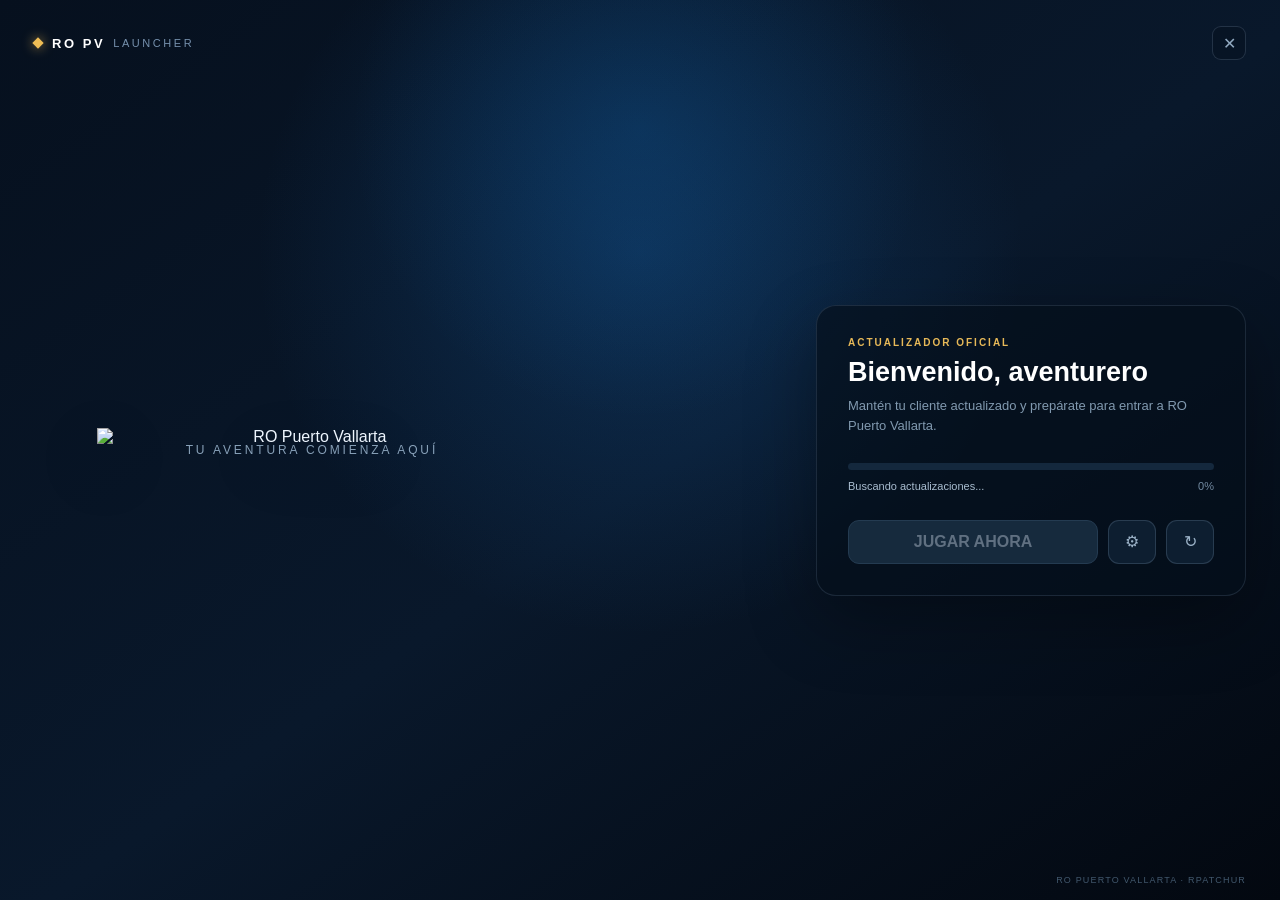
==== patch/rpatchur/index.html @ 44739172 "Load RO PV logo from GitHub raw assets" ====
<!doctype html>
<html lang="es">
<head>
  <meta charset="utf-8">
  <meta http-equiv="X-UA-Compatible" content="IE=edge">
  <meta name="viewport" content="width=device-width, initial-scale=1">
  <title>RO Puerto Vallarta</title>
  <style>
    * { box-sizing: border-box; }
    html, body { width: 100%; height: 100%; margin: 0; }
    body {
      overflow: hidden;
      color: #eef6ff;
      font-family: "Segoe UI", Arial, sans-serif;
      background:
        radial-gradient(circle at 50% 28%, rgba(22, 91, 160, .34), transparent 42%),
        linear-gradient(145deg, #06101e 0%, #09182b 52%, #030810 100%);
    }
    button { font: inherit; }
    .shell { position: relative; height: 100%; min-height: 580px; padding: 26px 34px 28px; }
    .glow {
      position: absolute; top: -170px; left: 50%; width: 600px; height: 600px;
      margin-left: -300px; border-radius: 50%;
      background: radial-gradient(circle, rgba(18, 127, 220, .17), transparent 68%);
      pointer-events: none;
    }
    .topbar { position: relative; display: flex; align-items: center; justify-content: space-between; z-index: 2; }
    .brand { display: flex; align-items: center; letter-spacing: .16em; text-transform: uppercase; }
    .brand-mark { width: 8px; height: 8px; margin-right: 10px; background: #efbd55; transform: rotate(45deg); box-shadow: 0 0 12px rgba(239,189,85,.75); }
    .brand strong { color: #fff; font-size: 13px; font-weight: 600; }
    .brand span { color: #7691ad; margin-left: 8px; font-size: 11px; }
    .icon-button {
      width: 34px; height: 34px; border: 1px solid rgba(164,190,218,.18); border-radius: 9px;
      color: #91a9c0; background: rgba(7,18,32,.48); cursor: pointer; transition: .2s;
    }
    .icon-button:hover { color: #fff; border-color: rgba(239,189,85,.55); background: rgba(18,40,66,.8); }
    .hero { position: relative; z-index: 1; display: flex; height: calc(100% - 66px); align-items: center; }
    .identity { width: 48%; text-align: center; padding: 0 26px 15px 0; }
    .logo { display: block; width: 100%; max-width: 430px; max-height: 355px; margin: 0 auto; object-fit: contain; filter: drop-shadow(0 22px 30px rgba(0,0,0,.42)); }
    .tagline { margin: -3px 0 0; color: #89a2ba; font-size: 12px; letter-spacing: .24em; text-transform: uppercase; }
    .panel {
      width: 52%; max-width: 430px; margin-left: auto; padding: 31px;
      border: 1px solid rgba(142,174,206,.16); border-radius: 20px;
      background: rgba(5,15,27,.68); box-shadow: 0 26px 70px rgba(0,0,0,.32);
    }
    .eyebrow { color: #e7b958; font-size: 10px; font-weight: 700; letter-spacing: .2em; text-transform: uppercase; }
    h1 { margin: 9px 0 8px; color: #fff; font-size: 27px; font-weight: 600; }
    .copy { min-height: 42px; margin: 0 0 25px; color: #8199af; font-size: 13px; line-height: 1.6; }
    .progress-track { height: 7px; overflow: hidden; border-radius: 7px; background: #14283d; }
    .progress-bar { width: 0; height: 100%; border-radius: 7px; background: linear-gradient(90deg, #156fbd, #3cb8ff); box-shadow: 0 0 16px rgba(42,159,229,.45); transition: width .25s ease; }
    .status-row { display: flex; justify-content: space-between; margin: 10px 0 28px; color: #738ba2; font-size: 11px; }
    .status-row strong { color: #a9bdd0; font-weight: 500; }
    .actions { display: flex; gap: 10px; }
    .button { height: 44px; border-radius: 11px; cursor: pointer; transition: .2s; }
    .play {
      flex: 1; border: 1px solid #e7b958; color: #06101d; font-weight: 700;
      background: linear-gradient(135deg, #f3cf76, #d89a35); box-shadow: 0 8px 22px rgba(207,146,44,.2);
    }
    .play:hover { filter: brightness(1.08); transform: translateY(-1px); }
    .play:disabled { color: #607081; border-color: #243b51; background: #162a3d; box-shadow: none; cursor: default; transform: none; }
    .secondary { width: 48px; border: 1px solid rgba(151,181,211,.2); color: #9cb3c8; background: rgba(18,38,58,.7); }
    .secondary:hover { color: #fff; border-color: rgba(239,189,85,.55); }
    .footer { position: absolute; right: 34px; bottom: 15px; color: #42586d; font-size: 9px; letter-spacing: .13em; text-transform: uppercase; }
    @media (max-width: 720px) {
      .shell { padding: 18px; }
      .hero { display: block; padding-top: 16px; overflow: auto; }
      .identity, .panel { width: 100%; max-width: 440px; margin: 0 auto; }
      .identity { padding: 0; }
      .logo { max-height: 245px; }
      .panel { padding: 23px; }
      .footer { display: none; }
    }
  </style>
</head>
<body>
  <div class="shell">
    <div class="glow"></div>
    <header class="topbar">
      <div class="brand"><i class="brand-mark"></i><strong>RO PV</strong><span>Launcher</span></div>
      <button class="icon-button" type="button" title="Cerrar" onclick="external.invoke('exit')">&#10005;</button>
    </header>

    <main class="hero">
      <section class="identity">
        <img class="logo" src="https://raw.githubusercontent.com/BlyxtMX/patchdata/main/patch/rpatchur/images/ro-pv-logo.png" alt="RO Puerto Vallarta">
        <p class="tagline">Tu aventura comienza aquí</p>
      </section>

      <section class="panel">
        <div class="eyebrow">Actualizador oficial</div>
        <h1>Bienvenido, aventurero</h1>
        <p class="copy">Mantén tu cliente actualizado y prepárate para entrar a RO Puerto Vallarta.</p>
        <div class="progress-track"><div id="progress-bar" class="progress-bar"></div></div>
        <div class="status-row"><strong id="status-text">Buscando actualizaciones...</strong><span id="status-percent">0%</span></div>
        <div class="actions">
          <button id="button-play" class="button play" type="button" onclick="external.invoke('play')" disabled>JUGAR AHORA</button>
          <button class="button secondary" type="button" title="Configuración" onclick="external.invoke('setup')">&#9881;</button>
          <button class="button secondary" type="button" title="Reintentar" onclick="external.invoke('start_update')">&#8635;</button>
        </div>
      </section>
    </main>
    <div class="footer">RO Puerto Vallarta &middot; RPatchur</div>
  </div>

  <script>
    function setProgress(percent, text, state) {
      var value = Math.max(0, Math.min(100, isFinite(percent) ? percent : 0));
      var bar = document.getElementById('progress-bar');
      bar.style.width = value + '%';
      bar.style.background = state === 'error' ? '#d95d5d' : state === 'ready' ? 'linear-gradient(90deg,#28a66a,#69d49d)' : 'linear-gradient(90deg,#156fbd,#3cb8ff)';
      document.getElementById('status-text').innerText = text;
      document.getElementById('status-percent').innerText = Math.round(value) + '%';
    }
    function patchingStatusReady() {
      setProgress(100, 'Tu cliente está actualizado', 'ready');
      document.getElementById('button-play').disabled = false;
    }
    function patchingStatusError(errorMsg) {
      setProgress(100, 'Error: ' + errorMsg, 'error');
    }
    function patchingStatusDownloading(nbDownloaded, nbTotal, bytesPerSec) {
      var percent = nbTotal > 0 ? (100 * nbDownloaded / nbTotal) : 0;
      var speed = bytesPerSec > 0 ? ' · ' + humanFileSize(bytesPerSec) + '/s' : '';
      setProgress(percent, 'Descargando ' + nbDownloaded + ' de ' + nbTotal + speed);
    }
    function patchingStatusInstalling(nbInstalled, nbTotal) {
      var percent = nbTotal > 0 ? (100 * nbInstalled / nbTotal) : 0;
      setProgress(percent, 'Instalando ' + nbInstalled + ' de ' + nbTotal);
    }
    function patchingStatusPatchApplied(fileName) {
      setProgress(100, 'Parche aplicado: ' + fileName, 'ready');
    }
    function notificationInProgress() {
      document.getElementById('status-text').innerText = 'La actualización ya está en curso';
    }
    function humanFileSize(size) {
      var units = ['B','KiB','MiB','GiB'];
      var i = size > 0 ? Math.floor(Math.log(size) / Math.log(1024)) : 0;
      return (size / Math.pow(1024, i)).toFixed(1) + ' ' + units[Math.min(i, units.length - 1)];
    }
    document.addEventListener('DOMContentLoaded', function () { external.invoke('start_update'); });
  </script>
</body>
</html>
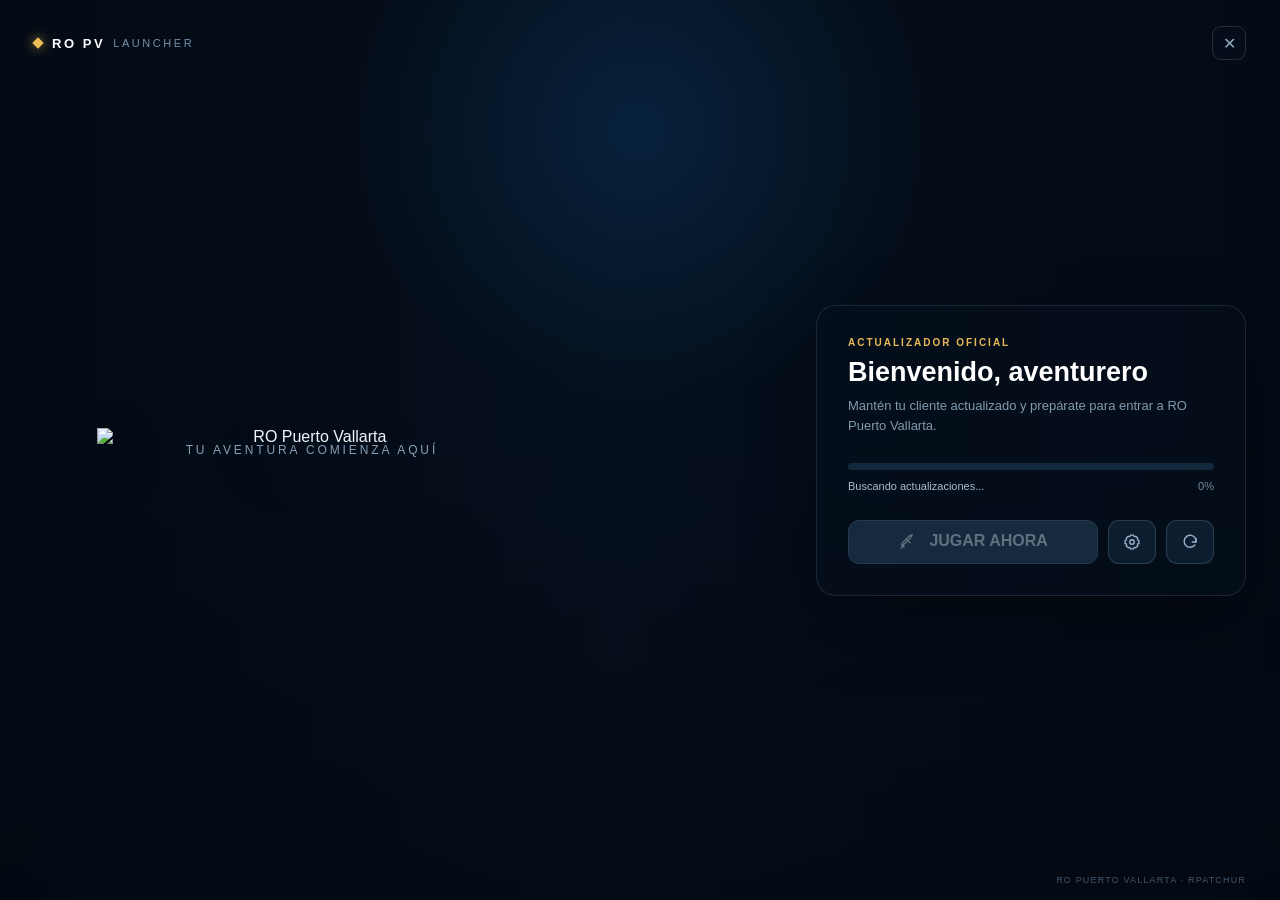
==== commit 2f7799b7: "Add fantasy background and minimal game icons" ====
--- a/patch/rpatchur/index.html
+++ b/patch/rpatchur/index.html
@@ -13,10 +13,13 @@
       color: #eef6ff;
       font-family: "Segoe UI", Arial, sans-serif;
       background:
-        radial-gradient(circle at 50% 28%, rgba(22, 91, 160, .34), transparent 42%),
-        linear-gradient(145deg, #06101e 0%, #09182b 52%, #030810 100%);
+        linear-gradient(90deg, rgba(2,8,16,.70), rgba(4,13,25,.42) 48%, rgba(2,8,16,.66)),
+        linear-gradient(0deg, rgba(1,7,14,.60), transparent 52%),
+        url("https://raw.githubusercontent.com/BlyxtMX/patchdata/main/patch/rpatchur/images/fantasy-bg.jpg") center center / cover no-repeat,
+        #06101e;
     }
     button { font: inherit; }
+    button svg { width: 18px; height: 18px; vertical-align: middle; fill: none; stroke: currentColor; stroke-width: 1.8; stroke-linecap: round; stroke-linejoin: round; }
     .shell { position: relative; height: 100%; min-height: 580px; padding: 26px 34px 28px; }
     .glow {
       position: absolute; top: -170px; left: 50%; width: 600px; height: 600px;
@@ -93,9 +96,16 @@
         <div class="progress-track"><div id="progress-bar" class="progress-bar"></div></div>
         <div class="status-row"><strong id="status-text">Buscando actualizaciones...</strong><span id="status-percent">0%</span></div>
         <div class="actions">
-          <button id="button-play" class="button play" type="button" onclick="external.invoke('play')" disabled>JUGAR AHORA</button>
-          <button class="button secondary" type="button" title="Configuración" onclick="external.invoke('setup')">&#9881;</button>
-          <button class="button secondary" type="button" title="Reintentar" onclick="external.invoke('start_update')">&#8635;</button>
+          <button id="button-play" class="button play" type="button" onclick="external.invoke('play')" disabled>
+            <svg viewBox="0 0 24 24" aria-hidden="true"><path d="M14.5 4.5 19 2l-2.5 4.5L8 15l-3 1 1-3 8.5-8.5Z"/><path d="m11 8 5 5M5 16l3 3M4 20l4-4"/></svg>
+            &nbsp; JUGAR AHORA
+          </button>
+          <button class="button secondary" type="button" title="Configuración" onclick="external.invoke('setup')">
+            <svg viewBox="0 0 24 24" aria-hidden="true"><circle cx="12" cy="12" r="3"/><path d="M19.4 15a1.7 1.7 0 0 0 .3 1.9l.1.1-2.8 2.8-.1-.1a1.7 1.7 0 0 0-1.9-.3 1.7 1.7 0 0 0-1 1.6v.2h-4V21a1.7 1.7 0 0 0-1-1.6 1.7 1.7 0 0 0-1.9.3l-.1.1L4.2 17l.1-.1a1.7 1.7 0 0 0 .3-1.9A1.7 1.7 0 0 0 3 14H2.8v-4H3a1.7 1.7 0 0 0 1.6-1 1.7 1.7 0 0 0-.3-1.9L4.2 7 7 4.2l.1.1A1.7 1.7 0 0 0 9 4.6a1.7 1.7 0 0 0 1-1.6v-.2h4V3a1.7 1.7 0 0 0 1 1.6 1.7 1.7 0 0 0 1.9-.3l.1-.1L19.8 7l-.1.1a1.7 1.7 0 0 0-.3 1.9 1.7 1.7 0 0 0 1.6 1h.2v4H21a1.7 1.7 0 0 0-1.6 1Z"/></svg>
+          </button>
+          <button class="button secondary" type="button" title="Reintentar" onclick="external.invoke('start_update')">
+            <svg viewBox="0 0 24 24" aria-hidden="true"><path d="M20 7v5h-5"/><path d="M18.5 16a8 8 0 1 1 .8-8.7L20 12"/></svg>
+          </button>
         </div>
       </section>
     </main>
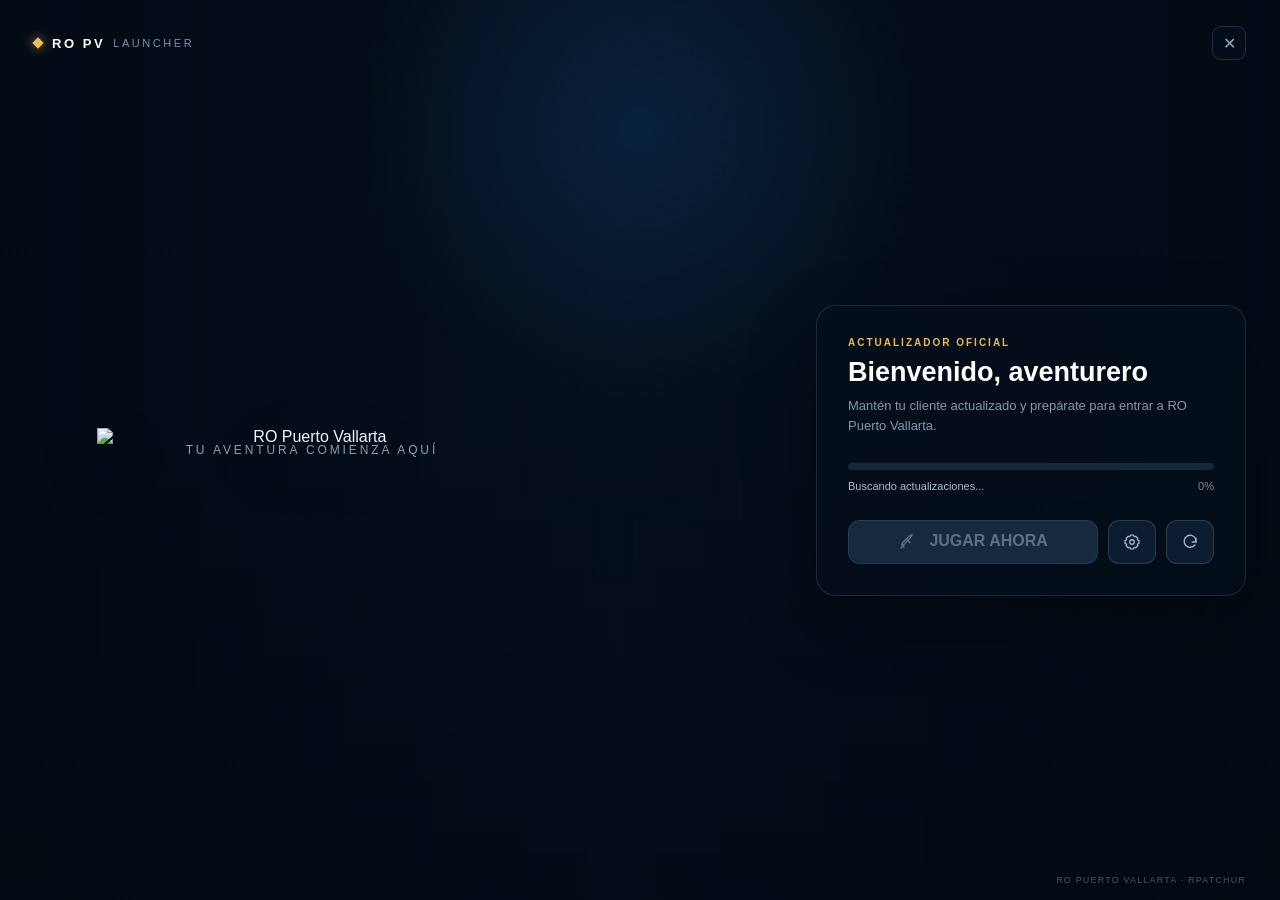
==== commit d6ea0957: "Animate RPatchur action buttons" ====
--- a/patch/rpatchur/index.html
+++ b/patch/rpatchur/index.html
@@ -54,15 +54,34 @@
     .status-row { display: flex; justify-content: space-between; margin: 10px 0 28px; color: #738ba2; font-size: 11px; }
     .status-row strong { color: #a9bdd0; font-weight: 500; }
     .actions { display: flex; gap: 10px; }
-    .button { height: 44px; border-radius: 11px; cursor: pointer; transition: .2s; }
+    .button { position: relative; height: 44px; overflow: hidden; border-radius: 11px; cursor: pointer; transition: transform .18s ease, filter .18s ease, border-color .18s ease, box-shadow .18s ease; }
+    .button svg { transition: transform .35s ease, filter .25s ease; }
+    .button:active { transform: translateY(1px) scale(.97); }
     .play {
       flex: 1; border: 1px solid #e7b958; color: #06101d; font-weight: 700;
       background: linear-gradient(135deg, #f3cf76, #d89a35); box-shadow: 0 8px 22px rgba(207,146,44,.2);
     }
-    .play:hover { filter: brightness(1.08); transform: translateY(-1px); }
+    .play:before {
+      content: ""; position: absolute; top: -70%; left: -35%; width: 25%; height: 240%;
+      background: rgba(255,255,255,.52); transform: rotate(22deg); opacity: 0;
+    }
+    .play:hover { filter: brightness(1.09); transform: translateY(-2px); box-shadow: 0 12px 28px rgba(225,168,64,.38); }
+    .play:hover:before { opacity: 1; animation: button-shine .7s ease forwards; }
+    .play:hover svg { transform: rotate(-8deg) scale(1.14); filter: drop-shadow(0 0 4px rgba(255,255,255,.65)); }
+    .play:not(:disabled) { animation: play-breathe 2.8s ease-in-out infinite; }
     .play:disabled { color: #607081; border-color: #243b51; background: #162a3d; box-shadow: none; cursor: default; transform: none; }
     .secondary { width: 48px; border: 1px solid rgba(151,181,211,.2); color: #9cb3c8; background: rgba(18,38,58,.7); }
-    .secondary:hover { color: #fff; border-color: rgba(239,189,85,.55); }
+    .secondary:hover { color: #fff; border-color: rgba(239,189,85,.7); background: rgba(29,58,86,.92); box-shadow: 0 8px 20px rgba(0,0,0,.28), 0 0 14px rgba(33,145,220,.16); transform: translateY(-2px); }
+    .secondary[title="Configuración"]:hover svg { transform: rotate(90deg); }
+    .secondary[title="Reintentar"]:hover svg { transform: rotate(180deg); }
+    @keyframes button-shine { from { left: -35%; } to { left: 125%; } }
+    @keyframes play-breathe {
+      0%, 100% { box-shadow: 0 8px 22px rgba(207,146,44,.20); }
+      50% { box-shadow: 0 9px 28px rgba(232,177,70,.40), 0 0 13px rgba(239,189,85,.16); }
+    }
+    @media (prefers-reduced-motion: reduce) {
+      .button, .button svg, .play:not(:disabled) { animation: none; transition: none; }
+    }
     .footer { position: absolute; right: 34px; bottom: 15px; color: #42586d; font-size: 9px; letter-spacing: .13em; text-transform: uppercase; }
     @media (max-width: 720px) {
       .shell { padding: 18px; }
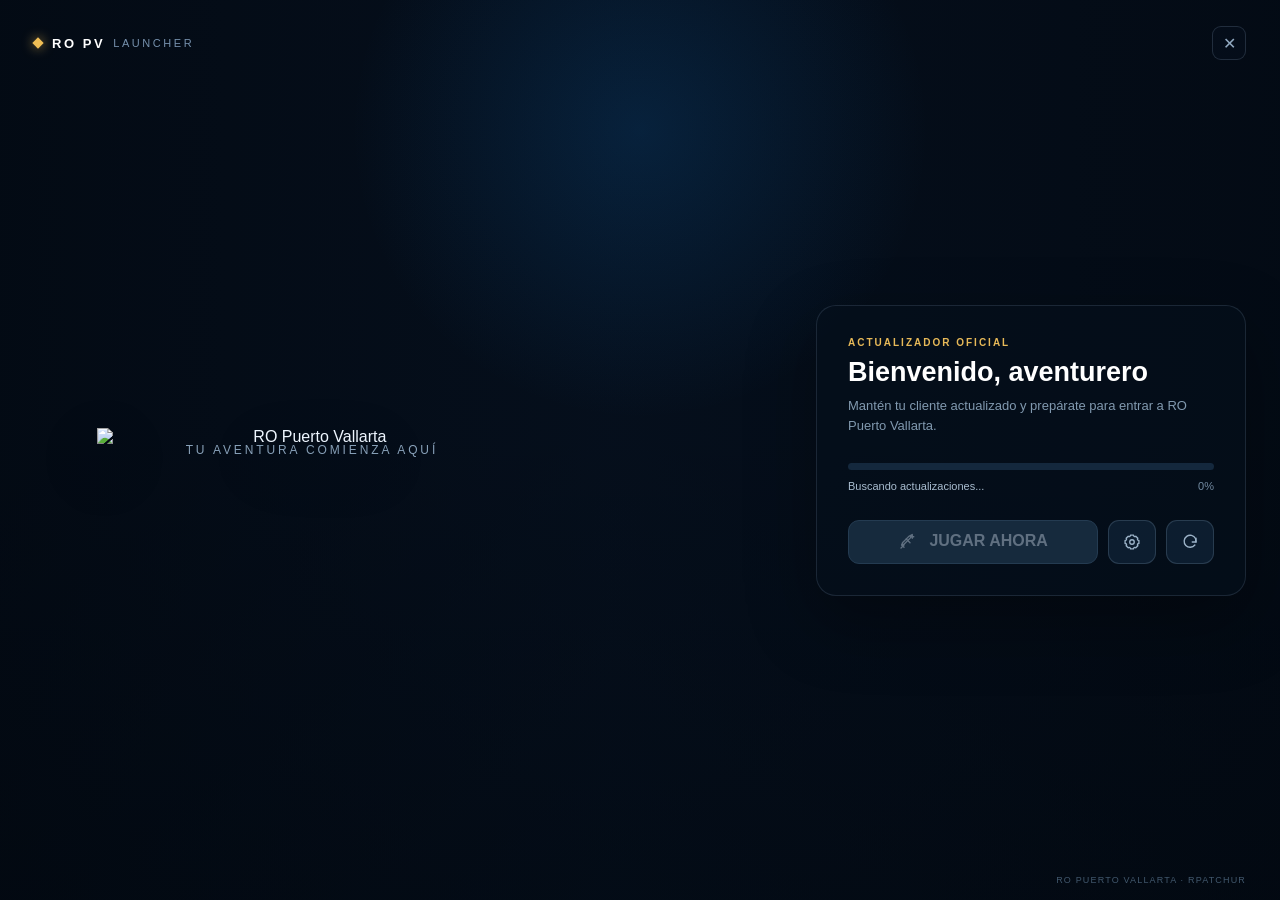
==== commit 1e65778d: "Add continuously animated RPatchur icons" ====
--- a/patch/rpatchur/index.html
+++ b/patch/rpatchur/index.html
@@ -55,7 +55,7 @@
     .status-row strong { color: #a9bdd0; font-weight: 500; }
     .actions { display: flex; gap: 10px; }
     .button { position: relative; height: 44px; overflow: hidden; border-radius: 11px; cursor: pointer; transition: transform .18s ease, filter .18s ease, border-color .18s ease, box-shadow .18s ease; }
-    .button svg { transition: transform .35s ease, filter .25s ease; }
+    .button svg { overflow: visible; transition: transform .35s ease, filter .25s ease; transform-origin: center; }
     .button:active { transform: translateY(1px) scale(.97); }
     .play {
       flex: 1; border: 1px solid #e7b958; color: #06101d; font-weight: 700;
@@ -69,15 +69,34 @@
     .play:hover:before { opacity: 1; animation: button-shine .7s ease forwards; }
     .play:hover svg { transform: rotate(-8deg) scale(1.14); filter: drop-shadow(0 0 4px rgba(255,255,255,.65)); }
     .play:not(:disabled) { animation: play-breathe 2.8s ease-in-out infinite; }
+    .play:not(:disabled) svg { animation: sword-alive 2.4s ease-in-out infinite; }
+    .play:not(:disabled) .icon-spark { animation: icon-sparkle 1.6s ease-in-out infinite; transform-origin: 18px 5px; }
     .play:disabled { color: #607081; border-color: #243b51; background: #162a3d; box-shadow: none; cursor: default; transform: none; }
     .secondary { width: 48px; border: 1px solid rgba(151,181,211,.2); color: #9cb3c8; background: rgba(18,38,58,.7); }
     .secondary:hover { color: #fff; border-color: rgba(239,189,85,.7); background: rgba(29,58,86,.92); box-shadow: 0 8px 20px rgba(0,0,0,.28), 0 0 14px rgba(33,145,220,.16); transform: translateY(-2px); }
-    .secondary[title="Configuración"]:hover svg { transform: rotate(90deg); }
-    .secondary[title="Reintentar"]:hover svg { transform: rotate(180deg); }
+    .secondary[title="Configuración"] svg { animation: gear-turn 5s linear infinite; }
+    .secondary[title="Configuración"]:hover svg { animation-duration: 1.4s; filter: drop-shadow(0 0 4px rgba(239,189,85,.7)); }
+    .secondary[title="Reintentar"] svg { animation: refresh-turn 2.8s cubic-bezier(.55,.05,.35,.95) infinite; }
+    .secondary[title="Reintentar"]:hover svg { animation-duration: 1s; filter: drop-shadow(0 0 4px rgba(70,182,255,.75)); }
     @keyframes button-shine { from { left: -35%; } to { left: 125%; } }
     @keyframes play-breathe {
       0%, 100% { box-shadow: 0 8px 22px rgba(207,146,44,.20); }
       50% { box-shadow: 0 9px 28px rgba(232,177,70,.40), 0 0 13px rgba(239,189,85,.16); }
+    }
+    @keyframes sword-alive {
+      0%, 100% { transform: translateY(1px) rotate(-4deg); }
+      45% { transform: translateY(-2px) rotate(5deg) scale(1.06); }
+      55% { transform: translateY(-2px) rotate(2deg) scale(1.06); }
+    }
+    @keyframes icon-sparkle {
+      0%, 35%, 100% { opacity: .15; transform: scale(.55) rotate(0deg); }
+      55% { opacity: 1; transform: scale(1.25) rotate(90deg); }
+      75% { opacity: .25; transform: scale(.7) rotate(180deg); }
+    }
+    @keyframes gear-turn { to { transform: rotate(360deg); } }
+    @keyframes refresh-turn {
+      0%, 20% { transform: rotate(0deg); }
+      72%, 100% { transform: rotate(360deg); }
     }
     @media (prefers-reduced-motion: reduce) {
       .button, .button svg, .play:not(:disabled) { animation: none; transition: none; }
@@ -116,7 +135,7 @@
         <div class="status-row"><strong id="status-text">Buscando actualizaciones...</strong><span id="status-percent">0%</span></div>
         <div class="actions">
           <button id="button-play" class="button play" type="button" onclick="external.invoke('play')" disabled>
-            <svg viewBox="0 0 24 24" aria-hidden="true"><path d="M14.5 4.5 19 2l-2.5 4.5L8 15l-3 1 1-3 8.5-8.5Z"/><path d="m11 8 5 5M5 16l3 3M4 20l4-4"/></svg>
+            <svg viewBox="0 0 24 24" aria-hidden="true"><path d="M14.5 4.5 19 2l-2.5 4.5L8 15l-3 1 1-3 8.5-8.5Z"/><path d="m11 8 5 5M5 16l3 3M4 20l4-4"/><path class="icon-spark" d="M19 3v4M17 5h4"/></svg>
             &nbsp; JUGAR AHORA
           </button>
           <button class="button secondary" type="button" title="Configuración" onclick="external.invoke('setup')">
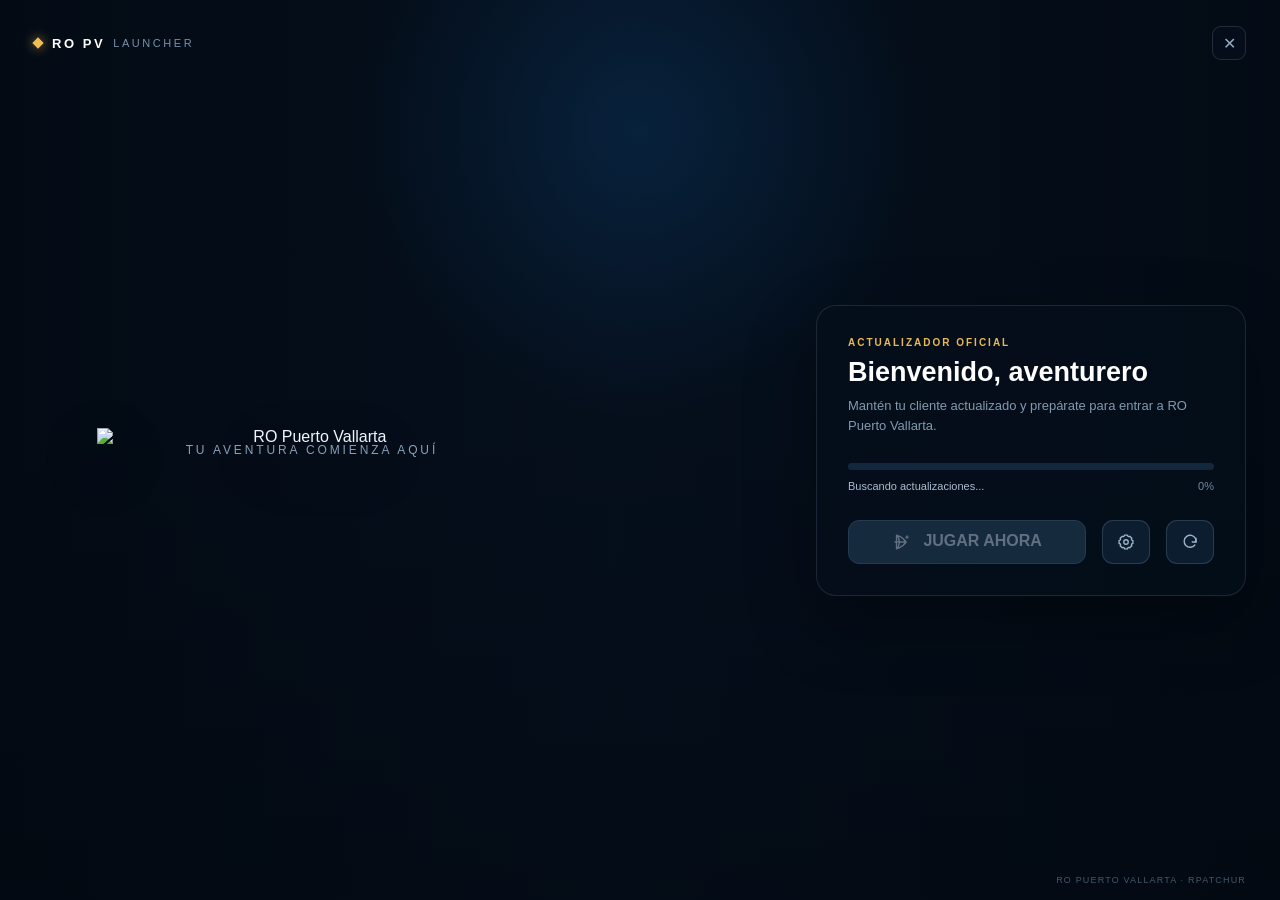
==== commit 4c01bb58: "Replace play sword with animated bow icon" ====
--- a/patch/rpatchur/index.html
+++ b/patch/rpatchur/index.html
@@ -53,7 +53,7 @@
     .progress-bar { width: 0; height: 100%; border-radius: 7px; background: linear-gradient(90deg, #156fbd, #3cb8ff); box-shadow: 0 0 16px rgba(42,159,229,.45); transition: width .25s ease; }
     .status-row { display: flex; justify-content: space-between; margin: 10px 0 28px; color: #738ba2; font-size: 11px; }
     .status-row strong { color: #a9bdd0; font-weight: 500; }
-    .actions { display: flex; gap: 10px; }
+    .actions { display: flex; gap: 16px; }
     .button { position: relative; height: 44px; overflow: hidden; border-radius: 11px; cursor: pointer; transition: transform .18s ease, filter .18s ease, border-color .18s ease, box-shadow .18s ease; }
     .button svg { overflow: visible; transition: transform .35s ease, filter .25s ease; transform-origin: center; }
     .button:active { transform: translateY(1px) scale(.97); }
@@ -69,7 +69,7 @@
     .play:hover:before { opacity: 1; animation: button-shine .7s ease forwards; }
     .play:hover svg { transform: rotate(-8deg) scale(1.14); filter: drop-shadow(0 0 4px rgba(255,255,255,.65)); }
     .play:not(:disabled) { animation: play-breathe 2.8s ease-in-out infinite; }
-    .play:not(:disabled) svg { animation: sword-alive 2.4s ease-in-out infinite; }
+    .play:not(:disabled) svg { animation: bow-alive 2.4s ease-in-out infinite; }
     .play:not(:disabled) .icon-spark { animation: icon-sparkle 1.6s ease-in-out infinite; transform-origin: 18px 5px; }
     .play:disabled { color: #607081; border-color: #243b51; background: #162a3d; box-shadow: none; cursor: default; transform: none; }
     .secondary { width: 48px; border: 1px solid rgba(151,181,211,.2); color: #9cb3c8; background: rgba(18,38,58,.7); }
@@ -83,10 +83,10 @@
       0%, 100% { box-shadow: 0 8px 22px rgba(207,146,44,.20); }
       50% { box-shadow: 0 9px 28px rgba(232,177,70,.40), 0 0 13px rgba(239,189,85,.16); }
     }
-    @keyframes sword-alive {
+    @keyframes bow-alive {
       0%, 100% { transform: translateY(1px) rotate(-4deg); }
-      45% { transform: translateY(-2px) rotate(5deg) scale(1.06); }
-      55% { transform: translateY(-2px) rotate(2deg) scale(1.06); }
+      45% { transform: translateY(-2px) rotate(3deg) scale(1.07); }
+      55% { transform: translateY(-2px) rotate(1deg) scale(1.07); }
     }
     @keyframes icon-sparkle {
       0%, 35%, 100% { opacity: .15; transform: scale(.55) rotate(0deg); }
@@ -135,7 +135,7 @@
         <div class="status-row"><strong id="status-text">Buscando actualizaciones...</strong><span id="status-percent">0%</span></div>
         <div class="actions">
           <button id="button-play" class="button play" type="button" onclick="external.invoke('play')" disabled>
-            <svg viewBox="0 0 24 24" aria-hidden="true"><path d="M14.5 4.5 19 2l-2.5 4.5L8 15l-3 1 1-3 8.5-8.5Z"/><path d="m11 8 5 5M5 16l3 3M4 20l4-4"/><path class="icon-spark" d="M19 3v4M17 5h4"/></svg>
+            <svg viewBox="0 0 24 24" aria-hidden="true"><path d="M6 3c5 4.3 5 13.7 0 18M6 3c8 2.2 12 7.2 12 9s-4 6.8-12 9M6 3v18"/><path d="M4 12h15M16 9l3 3-3 3"/><path class="icon-spark" d="M20 4v3M18.5 5.5h3"/></svg>
             &nbsp; JUGAR AHORA
           </button>
           <button class="button secondary" type="button" title="Configuración" onclick="external.invoke('setup')">
